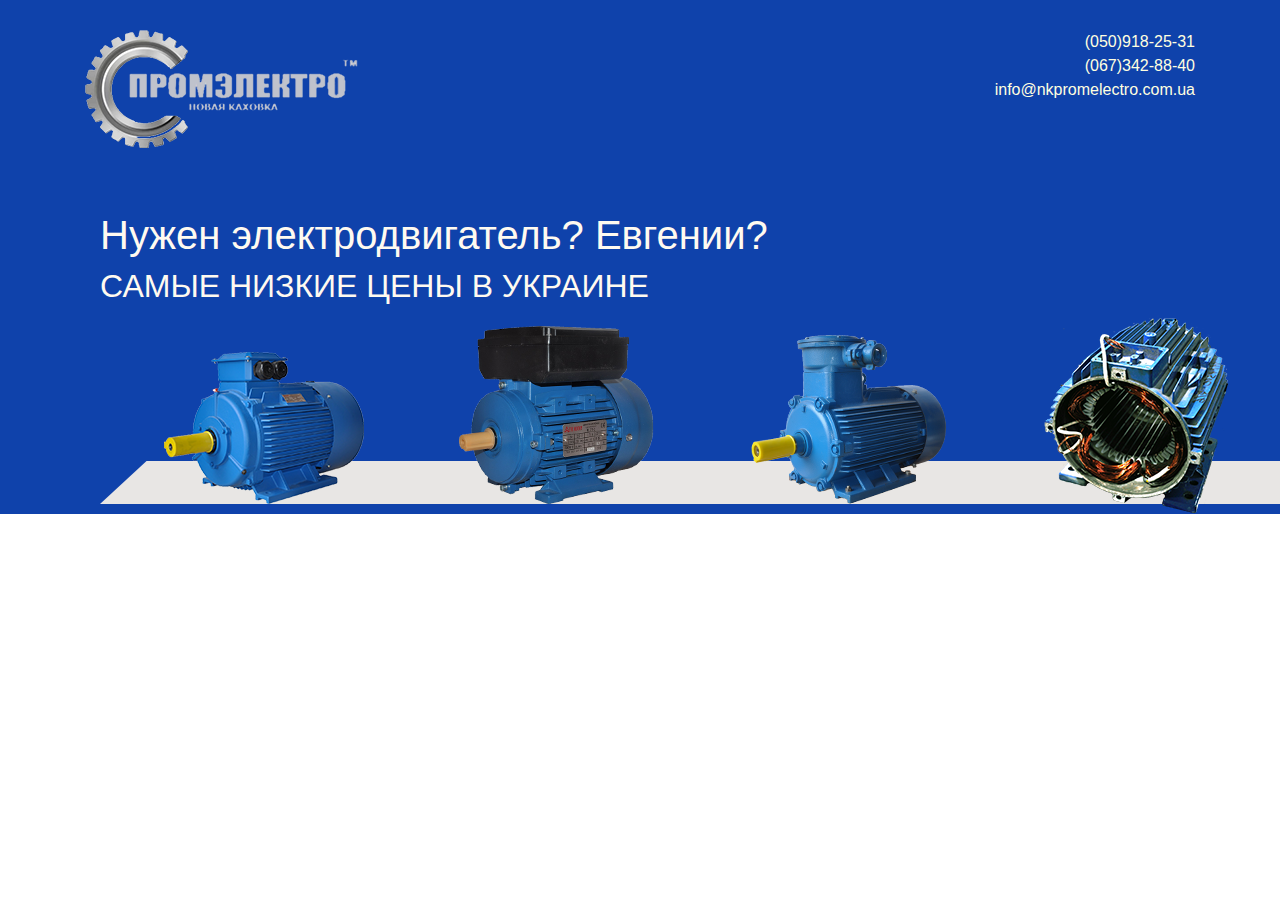
==== nkpromelectro.com.ua/index.html @ 4f057427 "TRT" ====
<!DOCTYPE html>
<html lang="ru">

<head>
    <meta charset="UTF-8">
    <meta name="viewport" content="width=device-width, initial-scale=1.0">
    <meta http-equiv="X-UA-Compatible" content="ie=edge">
    <link rel="stylesheet" href="css/style.css">
    <!--Bootstrap4 css-->
    <link rel="stylesheet" href="https://stackpath.bootstrapcdn.com/bootstrap/4.3.1/css/bootstrap.min.css"
        integrity="sha384-ggOyR0iXCbMQv3Xipma34MD+dH/1fQ784/j6cY/iJTQUOhcWr7x9JvoRxT2MZw1T" crossorigin="anonymous">
    <!--Bootstrap4 js-->
    <script src="https://code.jquery.com/jquery-3.3.1.slim.min.js"
        integrity="sha384-q8i/X+965DzO0rT7abK41JStQIAqVgRVzpbzo5smXKp4YfRvH+8abtTE1Pi6jizo"
        crossorigin="anonymous"></script>
    <script src="https://cdnjs.cloudflare.com/ajax/libs/popper.js/1.14.7/umd/popper.min.js"
        integrity="sha384-UO2eT0CpHqdSJQ6hJty5KVphtPhzWj9WO1clHTMGa3JDZwrnQq4sF86dIHNDz0W1"
        crossorigin="anonymous"></script>
    <script src="https://stackpath.bootstrapcdn.com/bootstrap/4.3.1/js/bootstrap.min.js"
        integrity="sha384-JjSmVgyd0p3pXB1rRibZUAYoIIy6OrQ6VrjIEaFf/nJGzIxFDsf4x0xIM+B07jRM"
        crossorigin="anonymous"></script>
    <title>ПРОМЭЛЕКТРО</title>
</head>

<body>
    <header class="header container-fluid">
        <div class="container">
            <div class="header__inner">
                <div class="row">
                    <div class="col-md-8">
                        <img src="images/logo.png" alt="logo" title="logo">
                    </div>
                    <div class="tel col-md-4">
                        <a href="tel:(050)918-25-31"><span class="">(050)</span>918-25-31</a>
                        <br>
                        <a href="tel:(067)342-88-40">(067)342-88-40</a>
                        <br>
                        <a href="mailto:info@nkpromelectro.com.ua">info@nkpromelectro.com.ua
                        </a>
                    </div>
                </div>
            </div>
            <div class="header__maine">
                <div class="title__top col-md-11">
                    <h1>
                        Нужен электродвигатель? Евгении?
                    </h1>
                    <h2>
                        САМЫЕ НИЗКИЕ ЦЕНЫ В УКРАИНЕ
                    </h2>
                    <img src="images/header.png" alt="">
                </div>
            </div>
        </div>
    </header>
</body>
</html>
---- nkpromelectro.com.ua/css/style.css ----
.header {
    background: #0f42ab;
}
.header__inner {
    padding-top: 30px;
}
.tel {
    text-align: right;
    
    
}
.tel a {
    color: lightyellow;
}
.container{
    max-width: 1170px;
}
.title__top{
    color: floralwhite;
    margin-top: 63px;
    line-height: 66.89px;
}
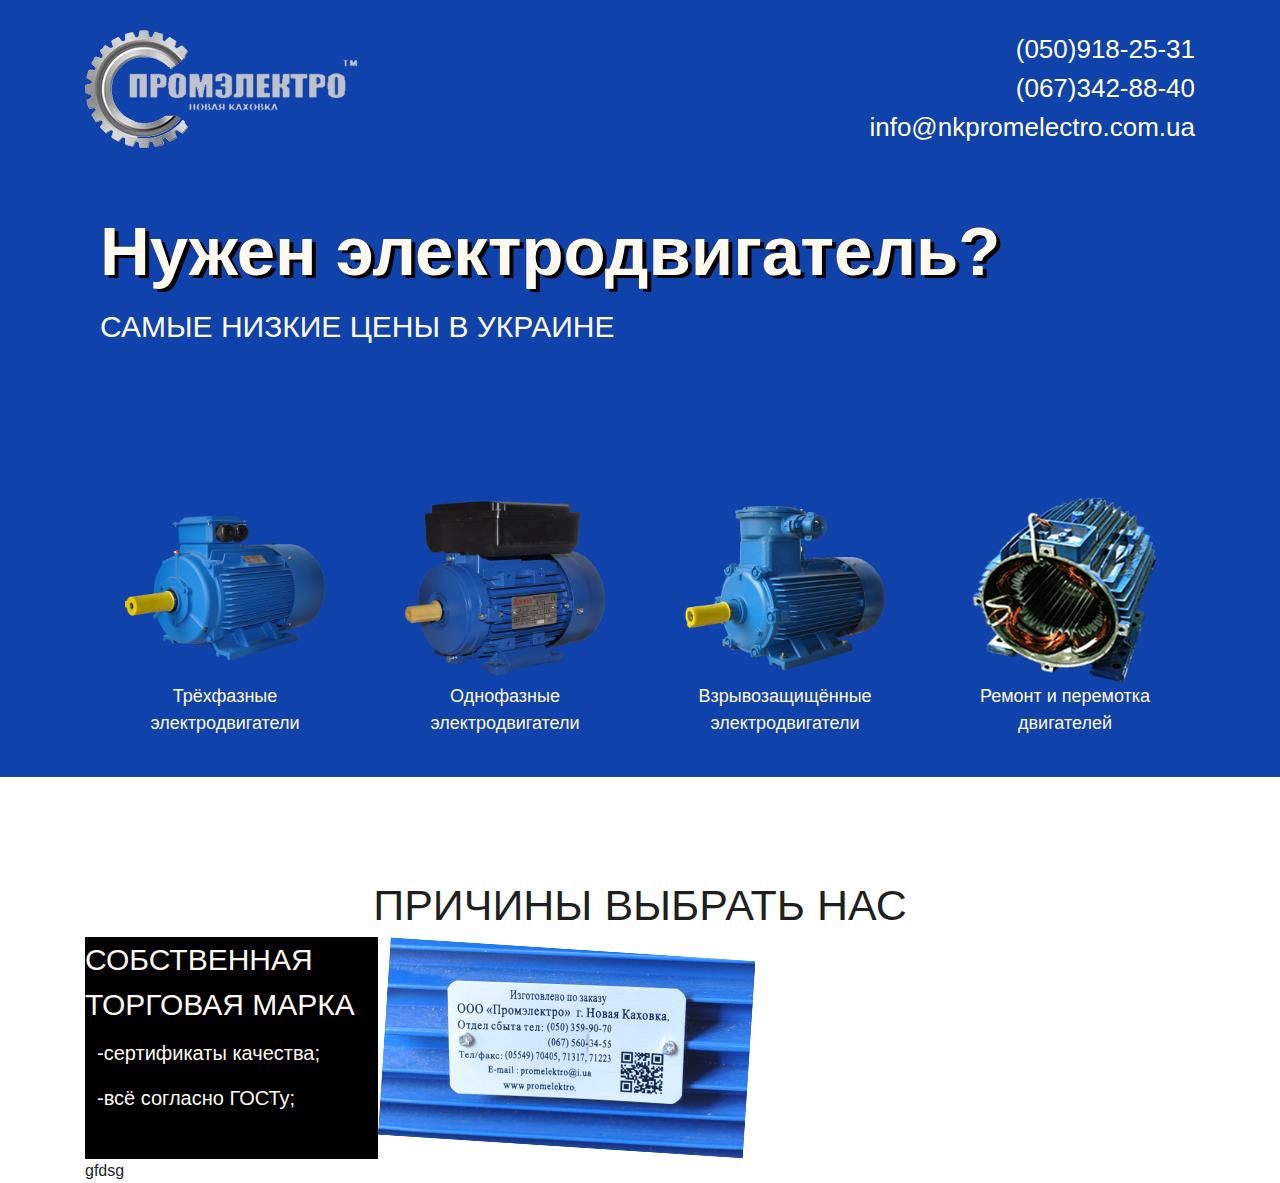
==== commit 570c2527: "Изменил все" ====
--- a/nkpromelectro.com.ua/index.html
+++ b/nkpromelectro.com.ua/index.html
@@ -43,15 +43,69 @@
             <div class="header__maine">
                 <div class="title__top col-md-11">
                     <h1>
-                        Нужен электродвигатель? Евгении?
+                        Нужен электродвигатель?
                     </h1>
+                </div>
+                <div class="price col-md-6">
                     <h2>
                         САМЫЕ НИЗКИЕ ЦЕНЫ В УКРАИНЕ
                     </h2>
-                    <img src="images/header.png" alt="">
+                </div>
+            </div>
+            <div class="engenie">
+                <div>
+                    <img src="images/t-f.png" alt="">
+                   <span class="center">
+                       Трёхфазные электродвигатели
+                    </span>
+                        
+                </div>
+                <div>
+                    <img src="images/o-d.png" alt="">
+                    <span class="center">
+                        Однофазные электродвигатели
+                    </span>
+                    
+                </div>
+                <div>
+                    <img src="images/v-z.png" alt="">
+                    <span class="center">
+                        Взрывозащищённые электродвигатели 
+                    </span>
+                </div>
+                <div>
+                    <img src="images/r-m.png" alt="">
+                    <span class="center">
+                        Ремонт и перемотка двигателей
+                    </span>    
+                    
                 </div>
             </div>
         </div>
     </header>
+    <section>
+        <div class="container">
+            <div class="maine">
+                <div class="title_us">
+                    <span class="title__us">
+                        ПРИЧИНЫ ВЫБРАТЬ НАС
+                    </span>
+                </div>
+                <div class="ky">
+                    <div class="info2">
+                        <p>
+                            СОБСТВЕННАЯ ТОРГОВАЯ МАРКА <br>
+                            <span class="piz">-сертификаты качества;</span><br>
+                            <span class="piz">-всё согласно ГОСТу;</span>
+                         </p>
+                    </div>
+                    <div class="info3">
+                            <img src="images/Табличка.png" alt="">
+                        </div>
+                </div>
+            </div>
+            gfdsg
+        </div>
+    </section>
 </body>
 </html>--- a/nkpromelectro.com.ua/css/style.css
+++ b/nkpromelectro.com.ua/css/style.css
@@ -6,6 +6,7 @@
 }
 .tel {
     text-align: right;
+        font-size: 26px;
     
     
 }
@@ -15,8 +16,68 @@
 .container{
     max-width: 1170px;
 }
-.title__top{
+.title__top h1{
+    text-shadow: 4px 3px black, 0 0 0em black;
     color: floralwhite;
     margin-top: 63px;
-    line-height: 66.89px;
+    font-size: 68.89px;
+    font-weight: bold;
+
+    
+    
+}
+.center{
+    text-align: center;
+}
+.price h2{
+    margin-top: 15px;
+    color: floralwhite;
+    font-size: 30px;
+}
+.engenie{
+    /* display: inline; */
+    display: flex;
+    /* padding: 30px; */
+    color: cornsilk;
+    font-size: 18px;
+}
+.engenie div{
+    padding: 40px;
+}
+.engenie div span.center{
+    display: block;
+    margin: 0 auto;
+}
+.engenie img{
+    margin-top: 100px;
+    height: 190px;
+    width: 200px;
+}
+.title__us{
+    font-size: 43px;
+    color: #1f1f1f;
+    display: block;
+    margin: 0 auto;
+    text-align: center;
+}
+.maine{
+    margin-top: 96px;
+}
+.info2 {
+    background: #000;
+    width: 293px;
+    color: floralwhite;
+    font-size: 30px;
+    
+}
+.piz{
+    font-size: 20px;
+    padding-left: 12px;
+    
+}
+.info3{
+    width: 262px;
+}
+.ky{
+    display: flex;
 }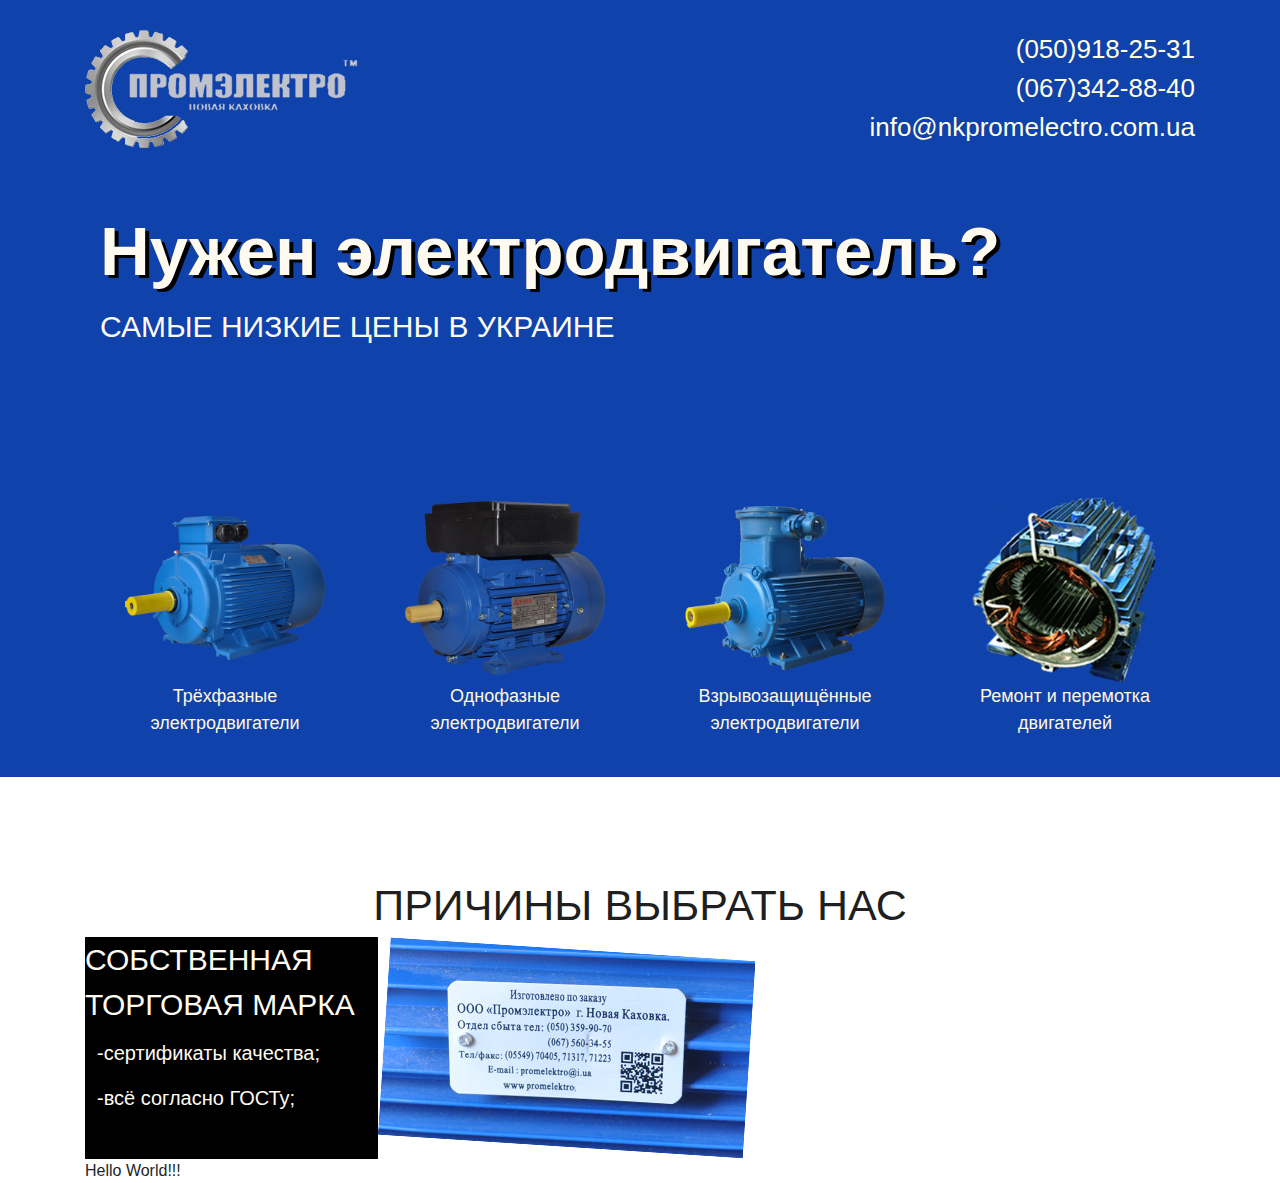
==== commit 9a60fedc: "Изменил надпись" ====
--- a/nkpromelectro.com.ua/index.html
+++ b/nkpromelectro.com.ua/index.html
@@ -104,7 +104,7 @@
                         </div>
                 </div>
             </div>
-            gfdsg
+            Hello World!!!
         </div>
     </section>
 </body>
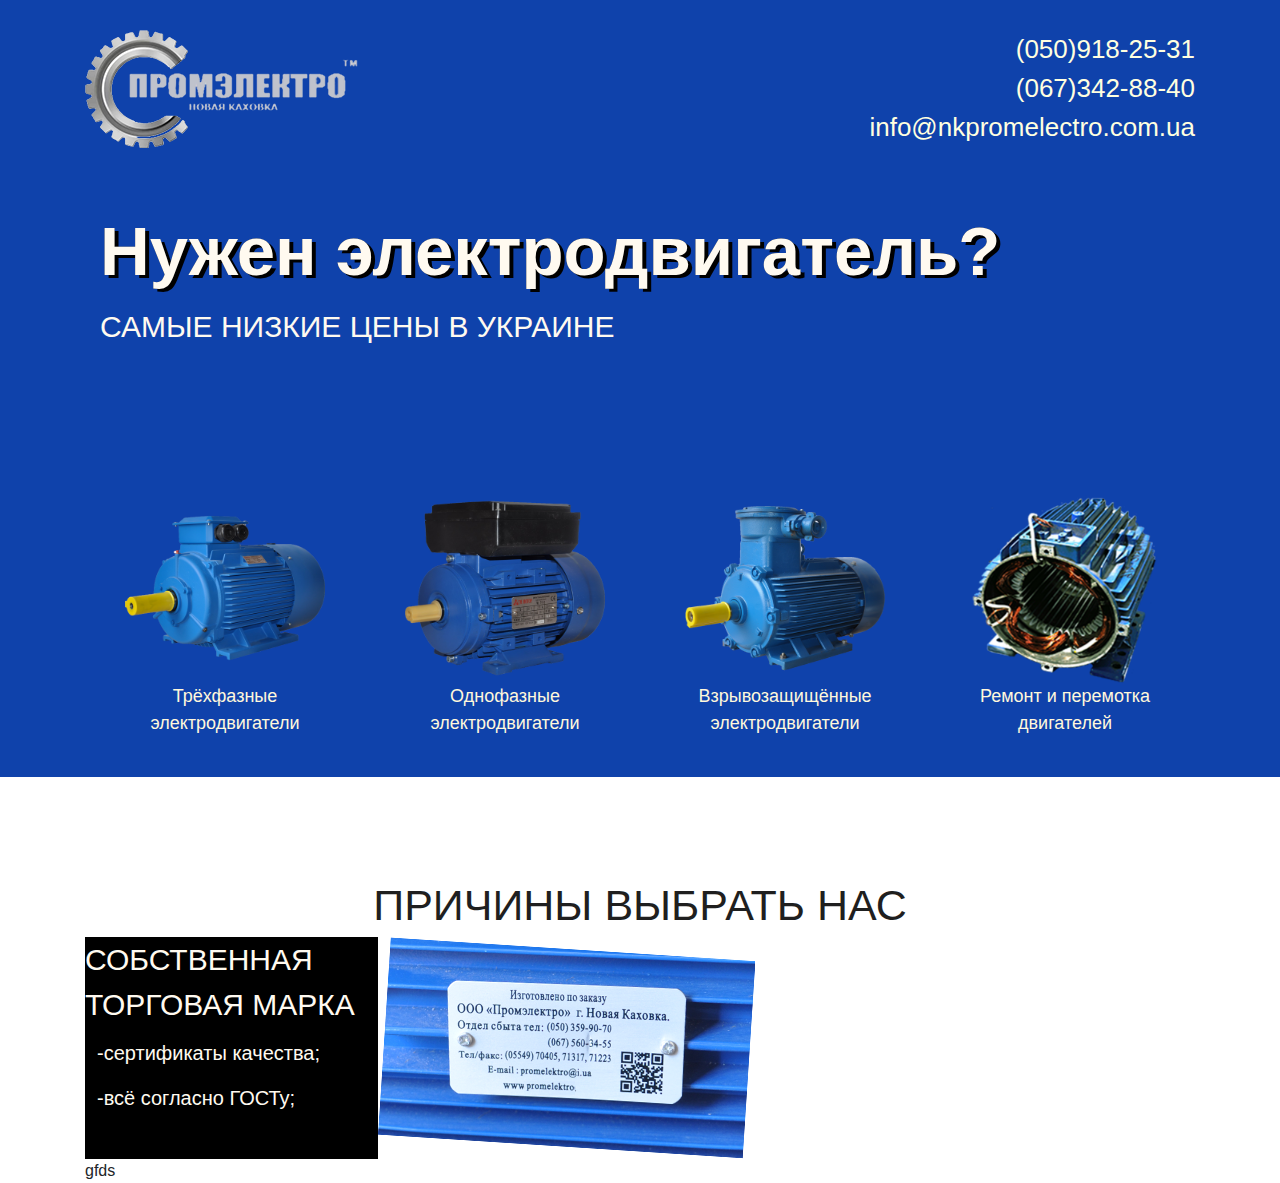
==== commit bb95c7a2: "Добавил файлы" ====
--- a/nkpromelectro.com.ua/index.html
+++ b/nkpromelectro.com.ua/index.html
@@ -104,7 +104,7 @@
                         </div>
                 </div>
             </div>
-            Hello World!!!
+            gfds
         </div>
     </section>
 </body>
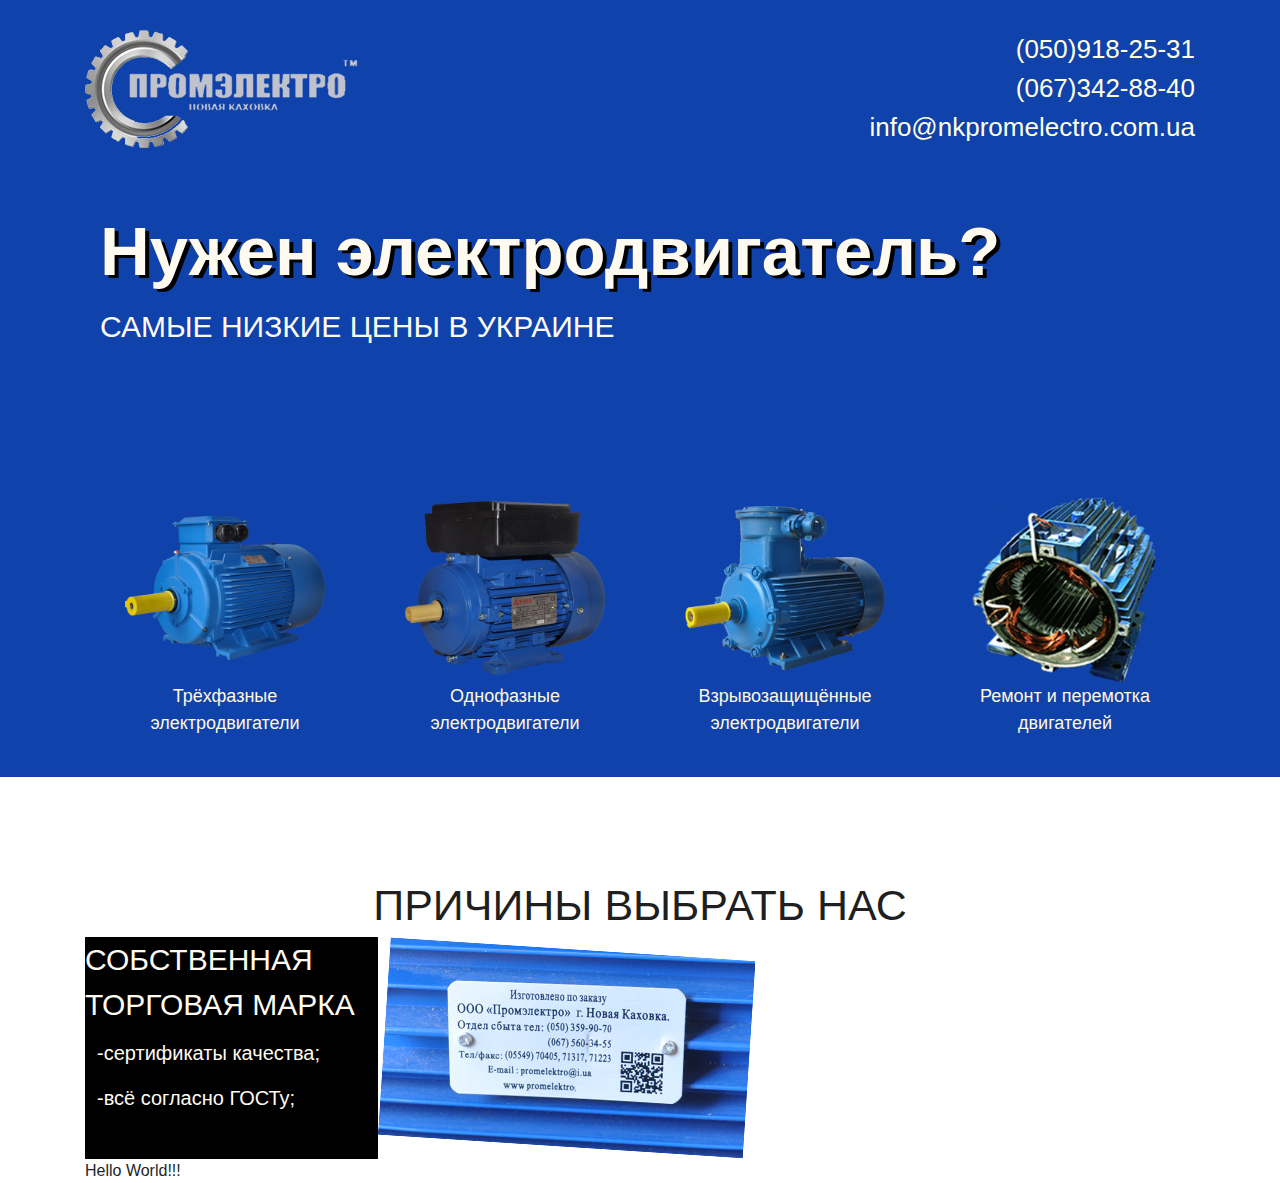
==== commit dff59014: "Внёс изменения! Файлов" ====
--- a/nkpromelectro.com.ua/index.html
+++ b/nkpromelectro.com.ua/index.html
@@ -104,7 +104,7 @@
                         </div>
                 </div>
             </div>
-            gfds
+            Hello World!!!
         </div>
     </section>
 </body>
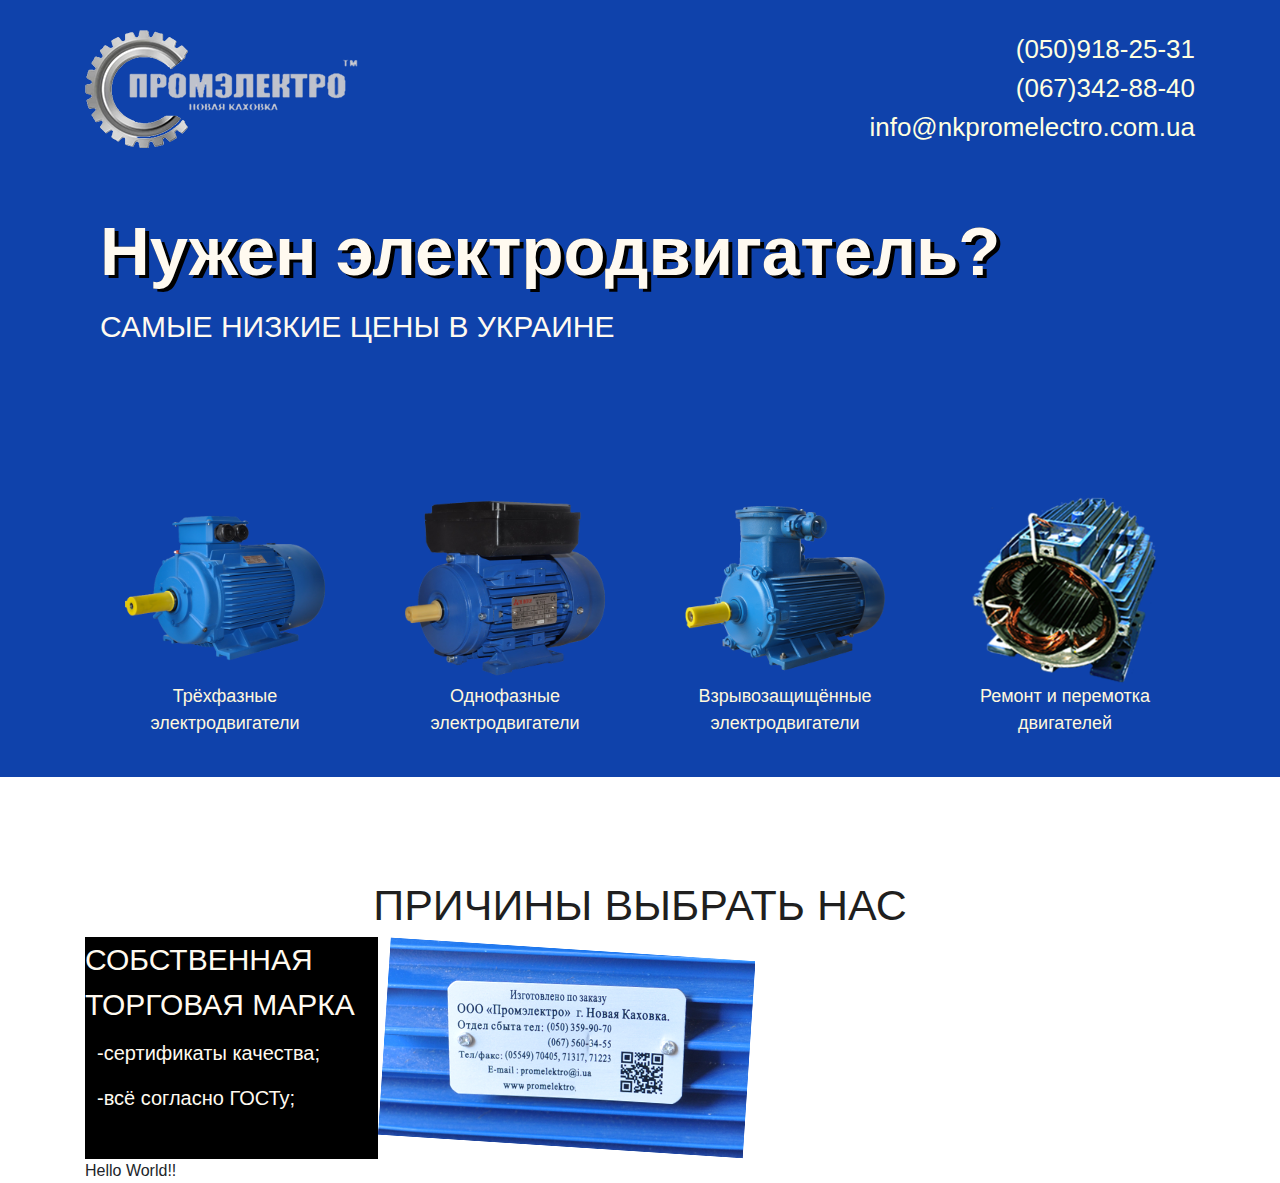
==== commit 2e8a09c1: "Добавил папки и прописал Hello worldgit status!" ====
--- a/nkpromelectro.com.ua/index.html
+++ b/nkpromelectro.com.ua/index.html
@@ -104,7 +104,7 @@
                         </div>
                 </div>
             </div>
-            Hello World!!!
+            Hello World!!
         </div>
     </section>
 </body>
--- a/nkpromelectro.com.ua/css/style.css
+++ b/nkpromelectro.com.ua/css/style.css
@@ -26,6 +26,7 @@
     
     
 }
+
 .center{
     text-align: center;
 }
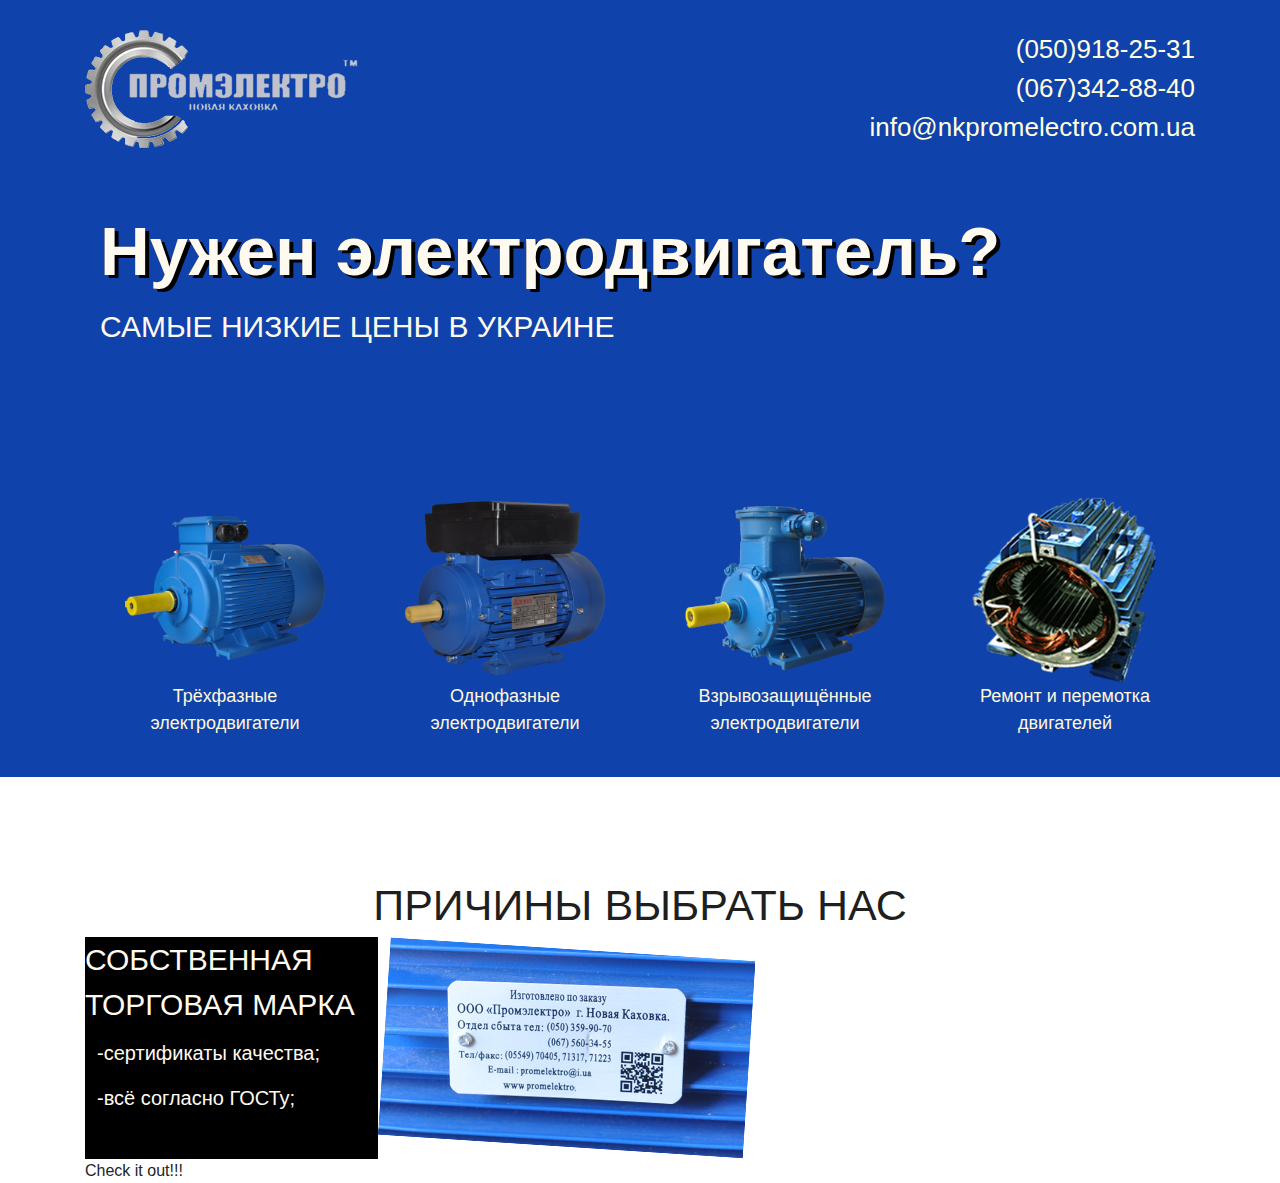
==== commit 087d5199: "Изменил Фразу hello worldgit status! на check it outgit status!" ====
--- a/nkpromelectro.com.ua/index.html
+++ b/nkpromelectro.com.ua/index.html
@@ -104,7 +104,7 @@
                         </div>
                 </div>
             </div>
-            Hello World!!
+            Check it out!!!
         </div>
     </section>
 </body>
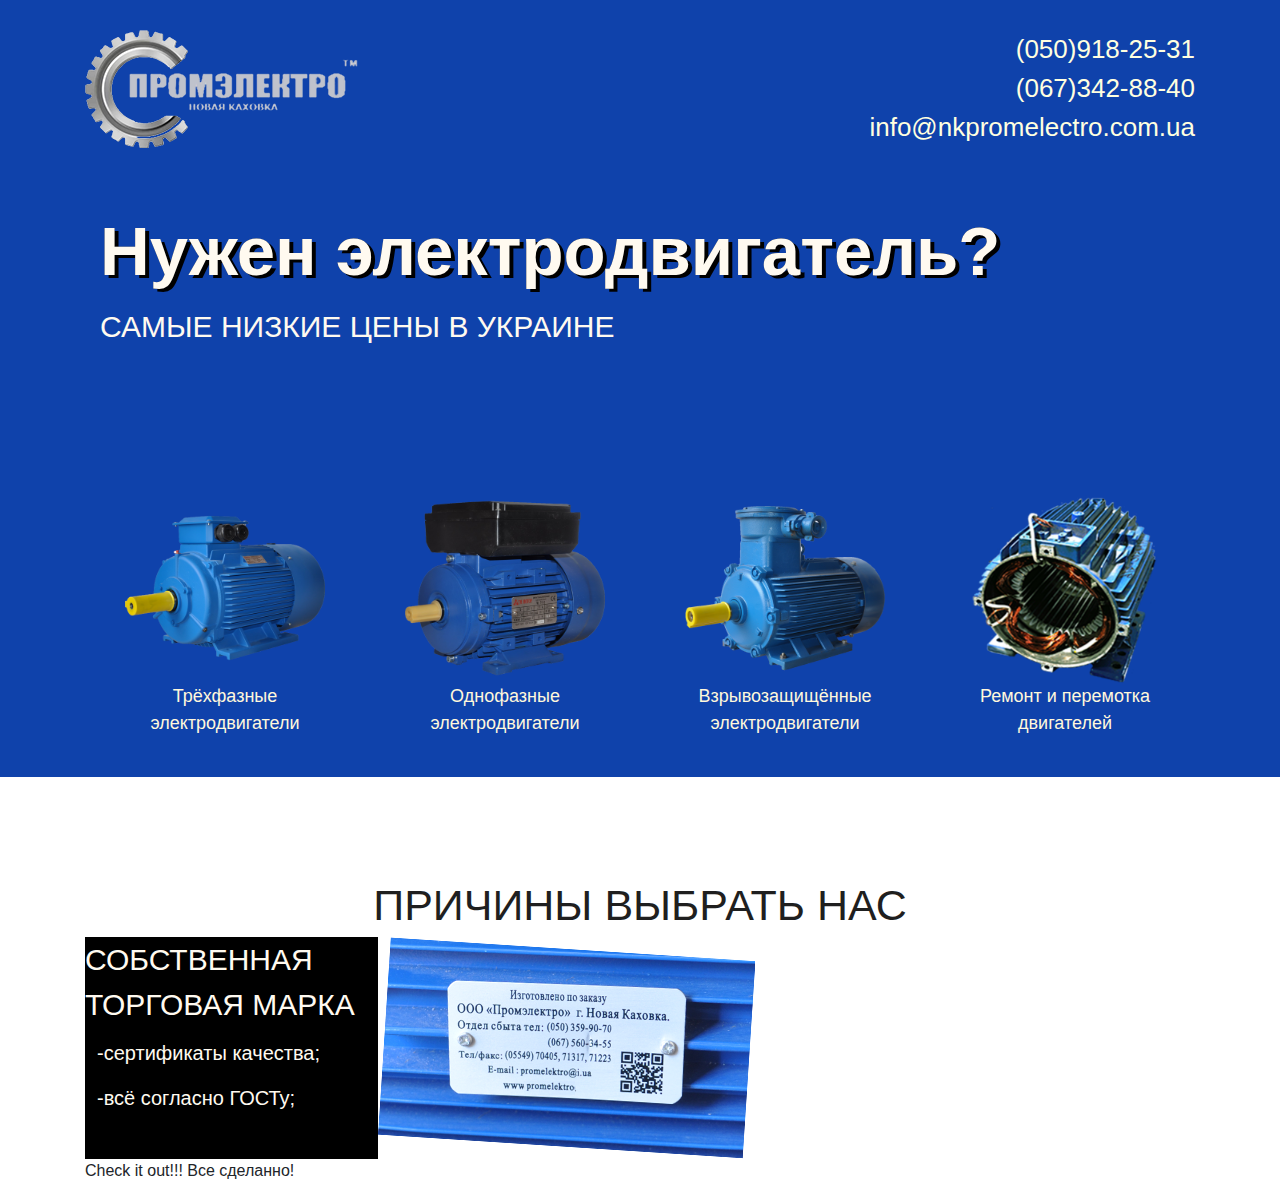
==== commit a7b75b14: "Добавленная надпись все отлчно!" ====
--- a/nkpromelectro.com.ua/index.html
+++ b/nkpromelectro.com.ua/index.html
@@ -104,7 +104,7 @@
                         </div>
                 </div>
             </div>
-            Check it out!!!
+            Check it out!!! Все сделанно!
         </div>
     </section>
 </body>
--- a/nkpromelectro.com.ua/css/style.css
+++ b/nkpromelectro.com.ua/css/style.css
@@ -22,9 +22,6 @@
     margin-top: 63px;
     font-size: 68.89px;
     font-weight: bold;
-
-    
-    
 }
 
 .center{
